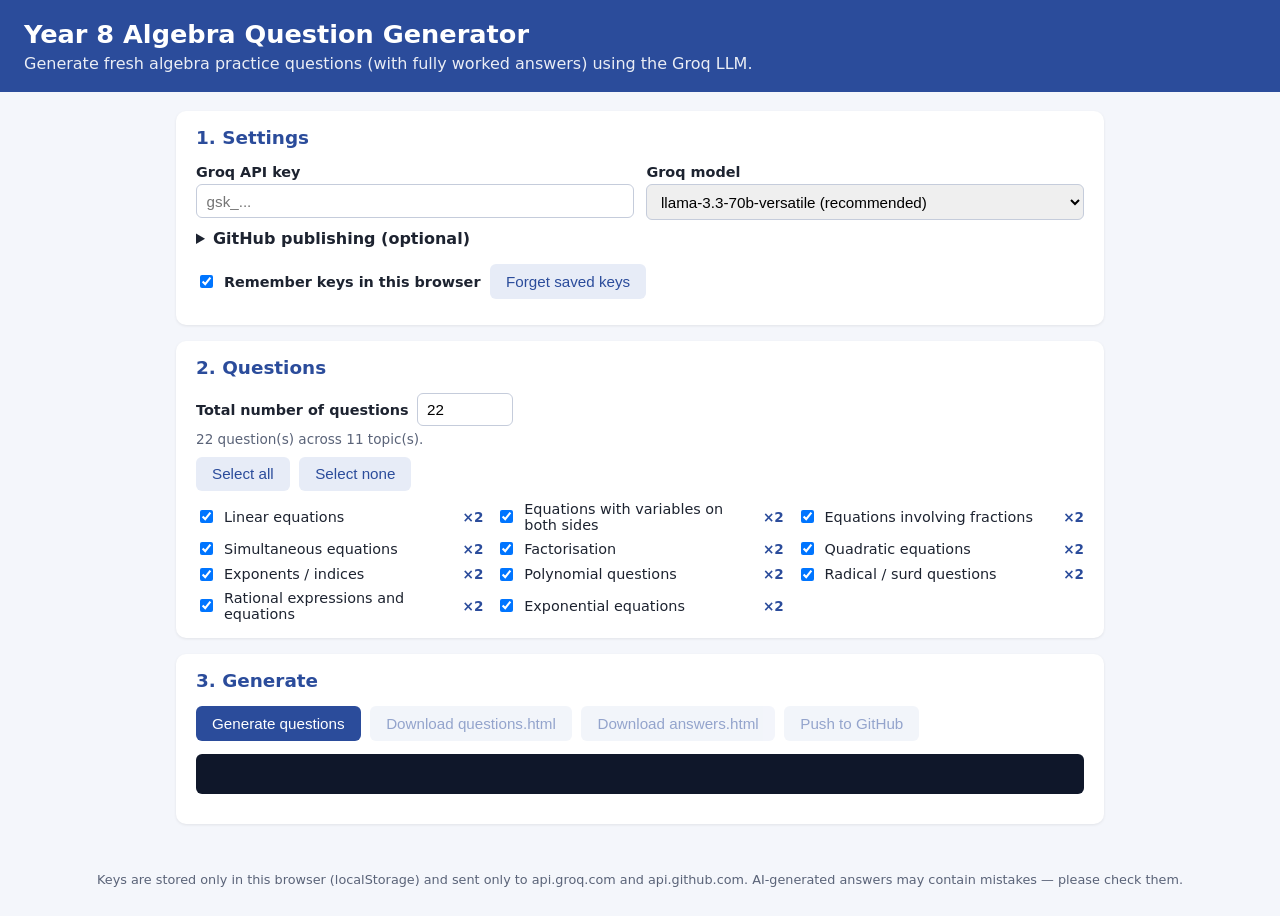
==== index.html @ 30ac8ad5 "first changes" ====
<!DOCTYPE html>
<html lang="en-GB">
<head>
  <meta charset="UTF-8">
  <meta name="viewport" content="width=device-width, initial-scale=1.0">
  <title>Year 8 Algebra Question Generator</title>
  <link rel="stylesheet" href="styles.css">
</head>
<body>
  <header>
    <h1>Year 8 Algebra Question Generator</h1>
    <p class="sub">Generate fresh algebra practice questions (with fully worked answers) using the Groq LLM.</p>
  </header>

  <main>
    <section class="card">
      <h2>1. Settings</h2>
      <div class="grid2">
        <label>Groq API key
          <input type="password" id="groqKey" placeholder="gsk_..." autocomplete="off">
        </label>
        <label>Groq model
          <select id="model">
            <option value="llama-3.3-70b-versatile">llama-3.3-70b-versatile (recommended)</option>
            <option value="openai/gpt-oss-120b">openai/gpt-oss-120b</option>
            <option value="openai/gpt-oss-20b">openai/gpt-oss-20b</option>
            <option value="llama-3.1-8b-instant">llama-3.1-8b-instant (fast)</option>
          </select>
        </label>
      </div>
      <details>
        <summary>GitHub publishing (optional)</summary>
        <div class="grid2">
          <label>GitHub token (fine-grained, Contents: read &amp; write)
            <input type="password" id="ghToken" placeholder="github_pat_..." autocomplete="off">
          </label>
          <label>Repository (owner/name)
            <input type="text" id="ghRepo" value="tryaiagent/tryaiagent.github.io">
          </label>
          <label>Branch
            <input type="text" id="ghBranch" value="main">
          </label>
          <label>Folder
            <input type="text" id="ghFolder" value="worksheets">
          </label>
        </div>
      </details>
      <div class="row">
        <label class="inline"><input type="checkbox" id="remember" checked> Remember keys in this browser</label>
        <button type="button" id="forgetBtn" class="secondary">Forget saved keys</button>
      </div>
    </section>

    <section class="card">
      <h2>2. Questions</h2>
      <label class="inline">Total number of questions
        <input type="number" id="total" min="1" max="100" value="22">
      </label>
      <p class="hint" id="distHint"></p>
      <div class="row">
        <button type="button" id="selectAll" class="secondary">Select all</button>
        <button type="button" id="selectNone" class="secondary">Select none</button>
      </div>
      <div id="categories" class="cats"></div>
    </section>

    <section class="card">
      <h2>3. Generate</h2>
      <div class="row">
        <button type="button" id="generateBtn">Generate questions</button>
        <button type="button" id="dlQuestions" class="secondary" disabled>Download questions.html</button>
        <button type="button" id="dlAnswers" class="secondary" disabled>Download answers.html</button>
        <button type="button" id="pushBtn" class="secondary" disabled>Push to GitHub</button>
      </div>
      <pre id="log" class="log" aria-live="polite"></pre>
    </section>

    <section class="card" id="previewCard" hidden>
      <h2>Preview</h2>
      <div class="tabs">
        <button type="button" class="tab active" data-tab="q">Questions</button>
        <button type="button" class="tab" data-tab="a">Answers</button>
      </div>
      <iframe id="preview" title="Preview"></iframe>
    </section>
  </main>

  <footer>
    <p>Keys are stored only in this browser (localStorage) and sent only to api.groq.com and api.github.com. AI-generated answers may contain mistakes &mdash; please check them.</p>
  </footer>

  <script src="app.js"></script>
</body>
</html>
---- styles.css ----
* { box-sizing: border-box; }
body {
  margin: 0;
  font-family: system-ui, -apple-system, "Segoe UI", Roboto, sans-serif;
  background: #f4f6fb;
  color: #1d2330;
}
header { background: #2b4c9b; color: #fff; padding: 1.2rem 1.5rem; }
header h1 { margin: 0; font-size: 1.6rem; }
header .sub { margin: .3rem 0 0; opacity: .9; }
main { max-width: 960px; margin: 1.2rem auto; padding: 0 1rem; }
.card { background: #fff; border-radius: 10px; padding: 1rem 1.25rem; margin-bottom: 1rem; box-shadow: 0 1px 3px rgba(0,0,0,.08); }
.card h2 { margin-top: 0; font-size: 1.15rem; color: #2b4c9b; }
label { display: flex; flex-direction: column; gap: .3rem; font-size: .9rem; font-weight: 600; }
label.inline { flex-direction: row; align-items: center; gap: .5rem; }
input[type=text], input[type=password], input[type=number], select {
  padding: .45rem .6rem; border: 1px solid #c5ccdb; border-radius: 6px; font-size: .95rem; font-weight: 400;
}
input[type=number] { width: 6rem; }
.grid2 { display: grid; grid-template-columns: repeat(auto-fit, minmax(260px, 1fr)); gap: .8rem; margin: .6rem 0; }
.row { display: flex; flex-wrap: wrap; gap: .6rem; align-items: center; margin: .6rem 0; }
details summary { cursor: pointer; font-weight: 600; margin: .4rem 0; }
.cats { display: grid; grid-template-columns: repeat(auto-fit, minmax(280px, 1fr)); gap: .4rem .8rem; }
.cats label { flex-direction: row; align-items: center; font-weight: 400; gap: .5rem; }
.cats .count { margin-left: auto; color: #2b4c9b; font-weight: 600; font-size: .85rem; }
.hint { color: #5a6378; font-size: .85rem; margin: .3rem 0; }
button {
  background: #2b4c9b; color: #fff; border: 0; border-radius: 6px; padding: .55rem 1rem;
  font-size: .95rem; cursor: pointer;
}
button.secondary { background: #e7ecf7; color: #2b4c9b; }
button:disabled { opacity: .5; cursor: not-allowed; }
.log { background: #0f172a; color: #d1e7ff; padding: .7rem; border-radius: 6px; min-height: 2.5rem; max-height: 220px; overflow: auto; white-space: pre-wrap; font-size: .85rem; }
.tabs { display: flex; gap: .4rem; margin-bottom: .5rem; }
.tab.active { background: #2b4c9b; color: #fff; }
.tab { background: #e7ecf7; color: #2b4c9b; }
#preview { width: 100%; height: 600px; border: 1px solid #c5ccdb; border-radius: 6px; background: #fff; }
footer { text-align: center; font-size: .8rem; color: #5a6378; padding: 1rem; }
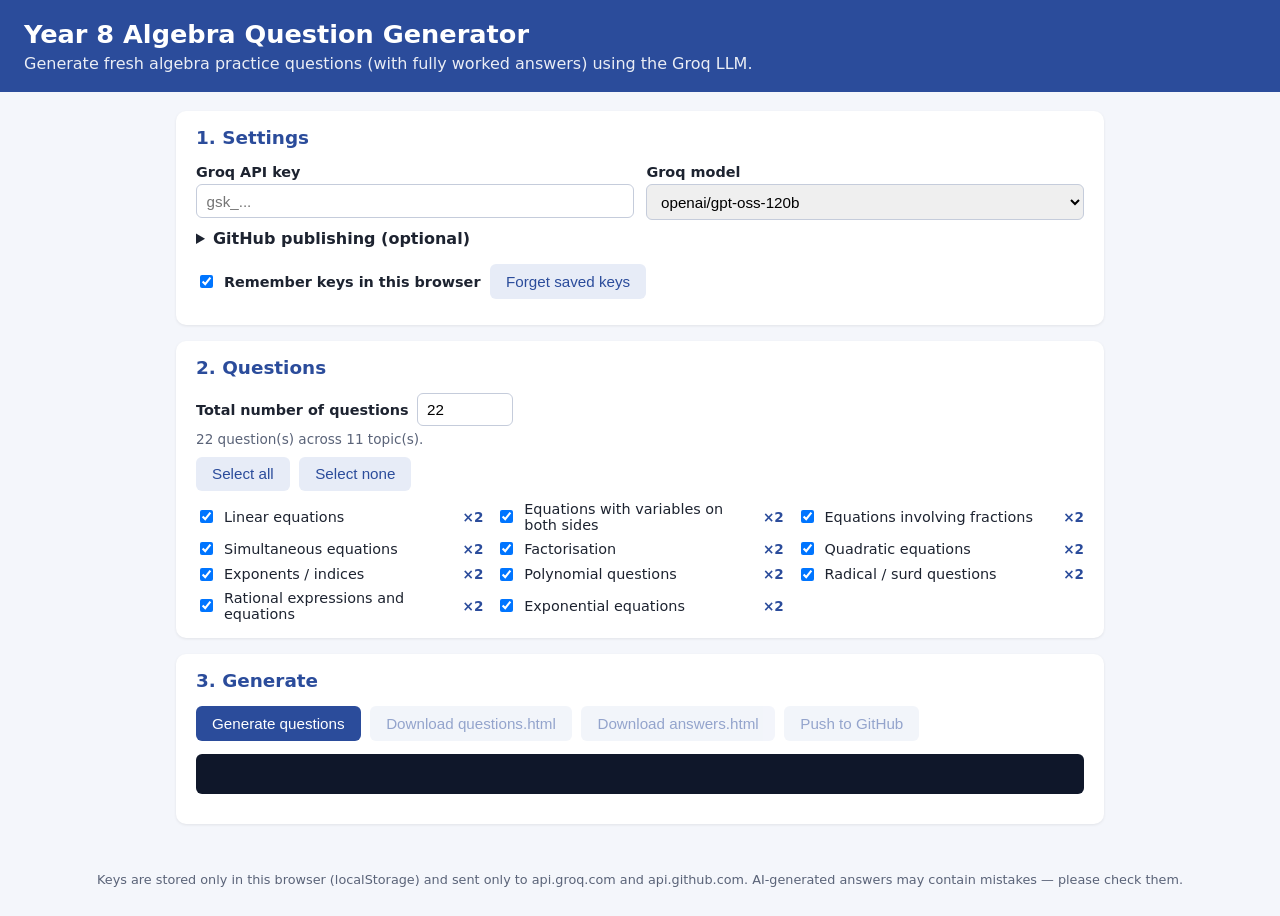
==== commit f26671f2: "default model" ====
--- a/index.html
+++ b/index.html
@@ -22,7 +22,7 @@
         <label>Groq model
           <select id="model">
             <option value="llama-3.3-70b-versatile">llama-3.3-70b-versatile (recommended)</option>
-            <option value="openai/gpt-oss-120b">openai/gpt-oss-120b</option>
+            <option value="openai/gpt-oss-120b" selected>openai/gpt-oss-120b</option>
             <option value="openai/gpt-oss-20b">openai/gpt-oss-20b</option>
             <option value="llama-3.1-8b-instant">llama-3.1-8b-instant (fast)</option>
           </select>
